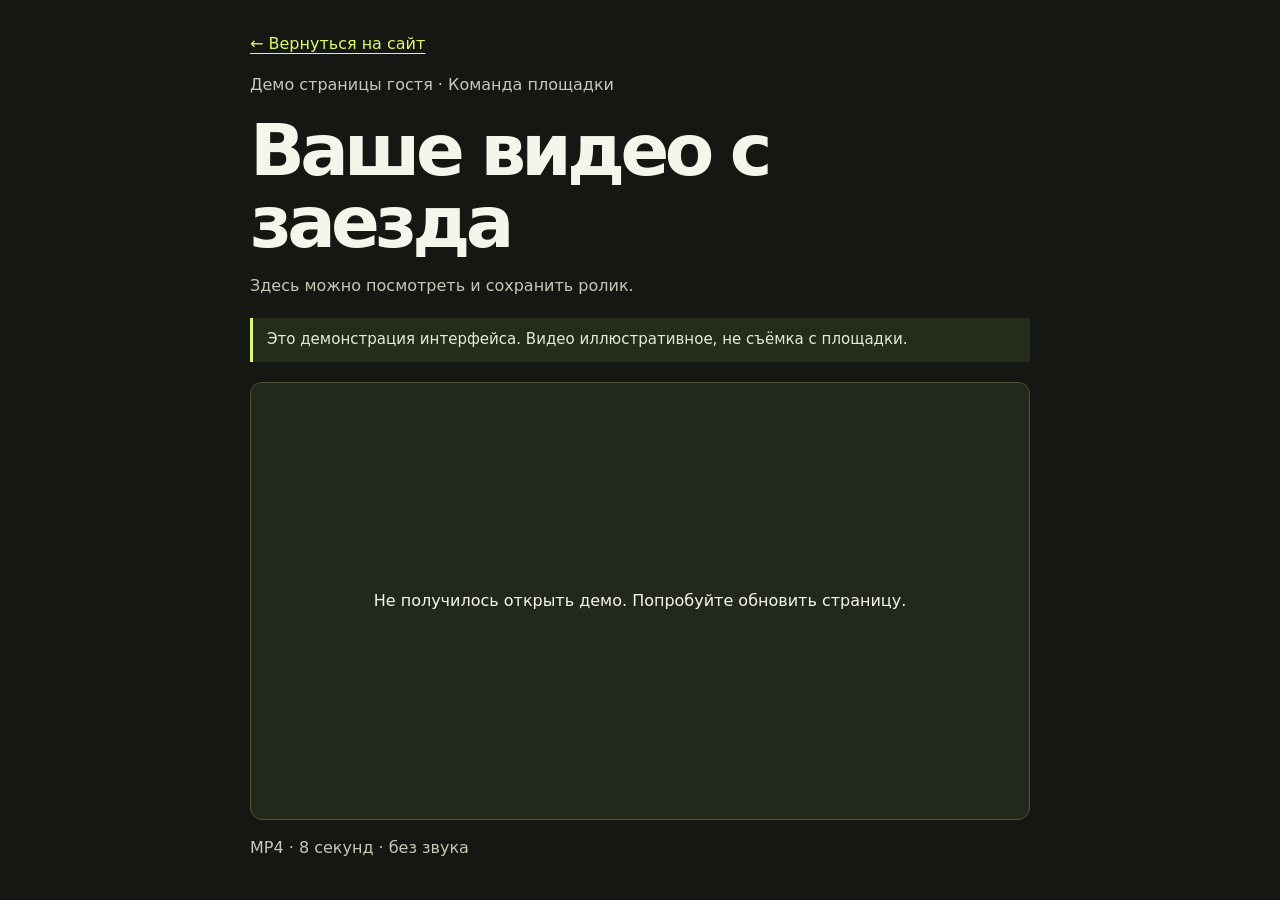
==== guest.html @ dd57a42f "Prepare Montage 360 GitHub Pages demo" ====
<!doctype html>
<html lang="ru"><head><meta charset="utf-8"><meta name="viewport" content="width=device-width, initial-scale=1"><title>Ваше видео с заезда</title>
<style>
*{box-sizing:border-box}body{margin:0;background:#151713;color:#f5f6eb;font:16px/1.55 system-ui,sans-serif}main{width:min(780px,calc(100% - 32px));margin:32px auto}a{color:#dcfa69;text-underline-offset:4px}h1{font-size:clamp(2.2rem,7vw,4.5rem);letter-spacing:-.065em;line-height:1;margin:12px 0}header p{color:#c5c9b8}.frame{aspect-ratio:16/9;border-radius:12px;border:1px solid #4b5433;display:grid;place-items:center;background:#23291a;text-align:center;overflow:hidden}.frame video{width:100%;height:100%;object-fit:contain;background:#10120e}.frame [hidden]{display:none}.empty{padding:20px}.download{display:inline-block;margin-top:16px;padding:12px 18px;background:#dcfa69;color:#151710;font-weight:700;border-radius:4px;text-decoration:none}.download[hidden]{display:none}:focus-visible{outline:2px solid #dcfa69;outline-offset:4px}
.demo-banner{font-size:.94rem;border-left:3px solid #dcfa69;padding:10px 14px;margin:20px 0;color:#e5ecd4;background:#242d1c}.frame video{aspect-ratio:16/9}.help{color:#c5c9b8}.status{color:#dce5c7}
</style></head><body>
<main><a href="index.html#demo">← Вернуться на сайт</a><header><p>Демо страницы гостя · Команда площадки</p><h1>Ваше видео с заезда</h1><p>Здесь можно посмотреть и сохранить ролик.</p></header><p class="demo-banner">Это демонстрация интерфейса. Видео иллюстративное, не съёмка с площадки.</p><div class="frame"><div class="empty" id="placeholder" role="status" hidden>Не получилось открыть демо. Попробуйте обновить страницу.</div><video id="guest-video" src="demo.mp4" poster="demo-poster.png" controls playsinline preload="metadata" aria-label="Тестовое видео с заезда"></video></div><a class="download" id="download" href="demo.mp4" download="demo-360.mp4">Скачать демо ↓</a><p class="help">MP4 · 8 секунд · без звука</p><noscript><p class="status">Для просмотра используйте встроенный плеер или скачайте MP4.</p></noscript></main>
<script>
const video=document.querySelector('#guest-video');
const placeholder=document.querySelector('#placeholder');
const download=document.querySelector('#download');
video.addEventListener('loadedmetadata',()=>{video.hidden=false;placeholder.hidden=true;download.hidden=false;});
video.addEventListener('error',()=>{video.hidden=true;placeholder.hidden=false;download.hidden=true;});
</script></body></html>
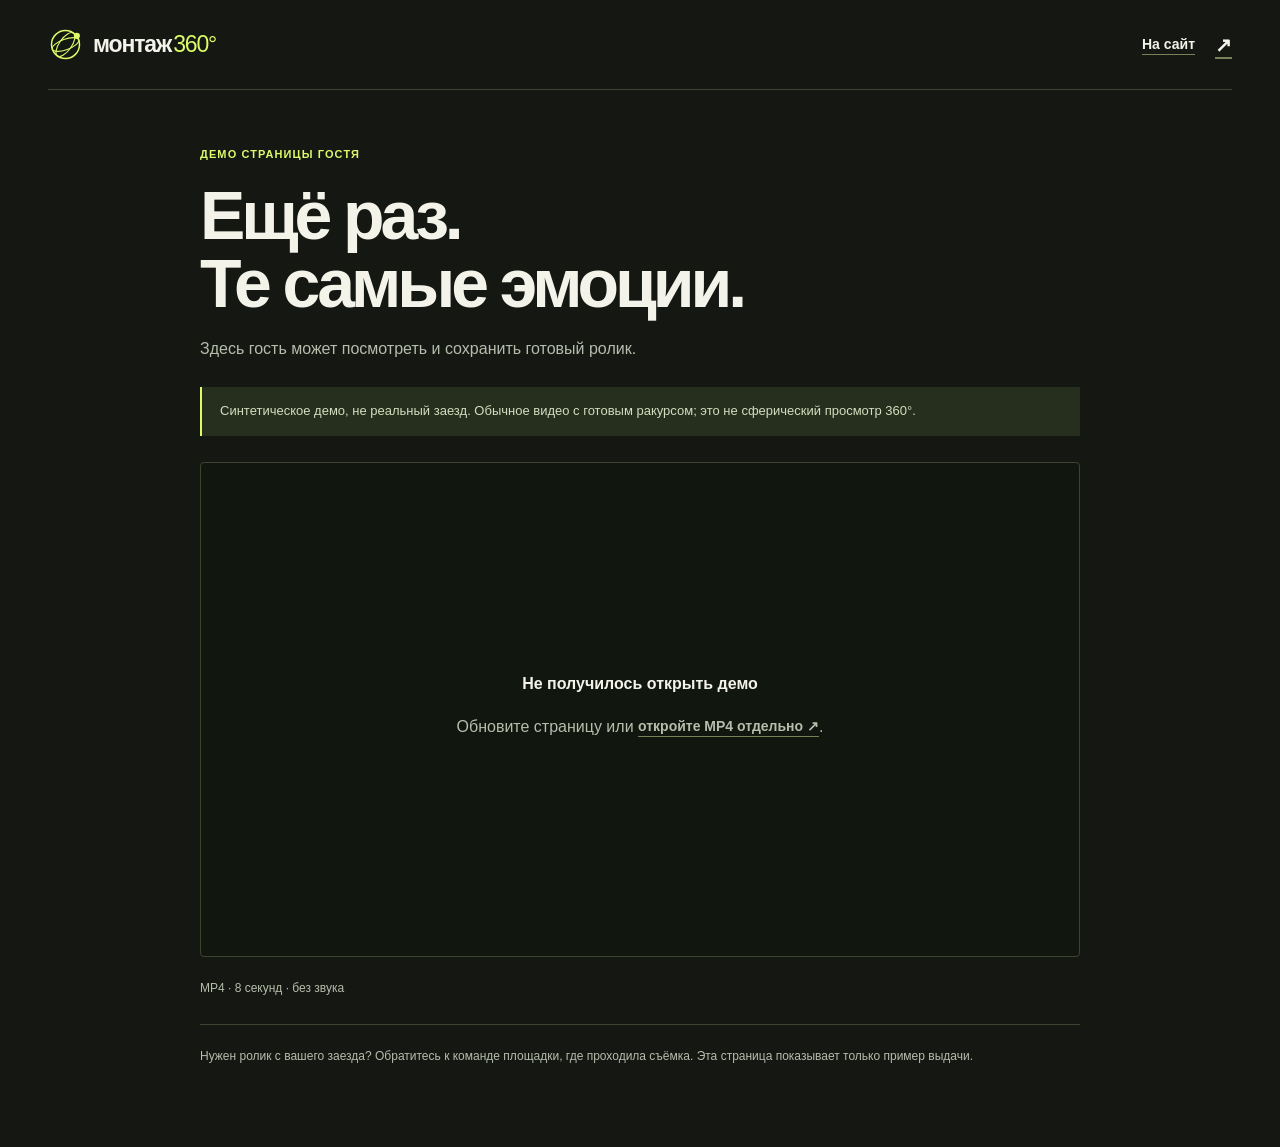
==== commit e3aed7a8: "Rework venue pitch, contact actions and illustrated site design" ====
--- a/guest.html
+++ b/guest.html
@@ -1,14 +1,35 @@
 <!doctype html>
-<html lang="ru"><head><meta charset="utf-8"><meta name="viewport" content="width=device-width, initial-scale=1"><title>Ваше видео с заезда</title>
-<style>
-*{box-sizing:border-box}body{margin:0;background:#151713;color:#f5f6eb;font:16px/1.55 system-ui,sans-serif}main{width:min(780px,calc(100% - 32px));margin:32px auto}a{color:#dcfa69;text-underline-offset:4px}h1{font-size:clamp(2.2rem,7vw,4.5rem);letter-spacing:-.065em;line-height:1;margin:12px 0}header p{color:#c5c9b8}.frame{aspect-ratio:16/9;border-radius:12px;border:1px solid #4b5433;display:grid;place-items:center;background:#23291a;text-align:center;overflow:hidden}.frame video{width:100%;height:100%;object-fit:contain;background:#10120e}.frame [hidden]{display:none}.empty{padding:20px}.download{display:inline-block;margin-top:16px;padding:12px 18px;background:#dcfa69;color:#151710;font-weight:700;border-radius:4px;text-decoration:none}.download[hidden]{display:none}:focus-visible{outline:2px solid #dcfa69;outline-offset:4px}
-.demo-banner{font-size:.94rem;border-left:3px solid #dcfa69;padding:10px 14px;margin:20px 0;color:#e5ecd4;background:#242d1c}.frame video{aspect-ratio:16/9}.help{color:#c5c9b8}.status{color:#dce5c7}
-</style></head><body>
-<main><a href="index.html#demo">← Вернуться на сайт</a><header><p>Демо страницы гостя · Команда площадки</p><h1>Ваше видео с заезда</h1><p>Здесь можно посмотреть и сохранить ролик.</p></header><p class="demo-banner">Это демонстрация интерфейса. Видео иллюстративное, не съёмка с площадки.</p><div class="frame"><div class="empty" id="placeholder" role="status" hidden>Не получилось открыть демо. Попробуйте обновить страницу.</div><video id="guest-video" src="demo.mp4" poster="demo-poster.png" controls playsinline preload="metadata" aria-label="Тестовое видео с заезда"></video></div><a class="download" id="download" href="demo.mp4" download="demo-360.mp4">Скачать демо ↓</a><p class="help">MP4 · 8 секунд · без звука</p><noscript><p class="status">Для просмотра используйте встроенный плеер или скачайте MP4.</p></noscript></main>
-<script>
-const video=document.querySelector('#guest-video');
-const placeholder=document.querySelector('#placeholder');
-const download=document.querySelector('#download');
-video.addEventListener('loadedmetadata',()=>{video.hidden=false;placeholder.hidden=true;download.hidden=false;});
-video.addEventListener('error',()=>{video.hidden=true;placeholder.hidden=false;download.hidden=true;});
-</script></body></html>
+<html lang="ru">
+<head>
+  <meta charset="utf-8">
+  <meta name="viewport" content="width=device-width, initial-scale=1">
+  <meta name="robots" content="noindex, nofollow">
+  <meta name="theme-color" content="#151713">
+  <title>Ваше видео — демонстрация страницы гостя · Монтаж 360°</title>
+  <link rel="icon" href="assets/mark.svg" type="image/svg+xml">
+  <link rel="stylesheet" href="styles.css">
+</head>
+<body class="guest-page">
+  <a class="skip-link" href="#guest-main">К видео</a>
+  <header class="site-header guest-header wrap"><a class="brand" href="index.html" aria-label="Монтаж 360° — на главную"><img src="assets/mark.svg" width="35" height="35" alt=""><span>монтаж<span class="brand-degree">360°</span></span></a><a class="text-link" href="index.html#examples">На сайт <span aria-hidden="true">↗</span></a></header>
+  <main class="guest-main" id="guest-main">
+    <header><p class="eyebrow">Демо страницы гостя</p><h1>Ещё раз.<br>Те самые эмоции.</h1><p>Здесь гость может посмотреть и сохранить готовый ролик.</p></header>
+    <p class="guest-banner">Синтетическое демо, не реальный заезд. Обычное видео с готовым ракурсом; это не сферический просмотр 360°.</p>
+    <div class="video-frame"><video id="guest-video" src="demo.mp4" poster="demo-poster.png" controls playsinline preload="metadata" aria-label="Синтетический демонстрационный ролик, 8 секунд, без звука"></video><div class="video-error" id="guest-error" role="status" hidden><strong>Не получилось открыть демо</strong><p>Обновите страницу или <a class="text-link" href="demo.mp4">откройте MP4 отдельно ↗</a>.</p></div></div>
+    <div class="guest-actions"><a class="button" id="download" href="demo.mp4" download="montage-demo-flat.mp4">Скачать демо <span aria-hidden="true">↓</span></a><p>MP4 · 8 секунд · без звука</p></div>
+    <p class="guest-help">Нужен ролик с вашего заезда? Обратитесь к команде площадки, где проходила съёмка. Эта страница показывает только пример выдачи.</p>
+    <noscript><p class="guest-help">Можно воспользоваться встроенным плеером или скачать демонстрационный MP4.</p></noscript>
+  </main>
+  <script>
+    (() => {
+      const video = document.querySelector("#guest-video");
+      const fallback = document.querySelector("#guest-error");
+      const download = document.querySelector("#download");
+      const showError = () => { video.hidden = true; fallback.hidden = false; download.hidden = true; };
+      video.addEventListener("error", showError);
+      video.addEventListener("loadedmetadata", () => { video.hidden = false; fallback.hidden = true; download.hidden = false; });
+      if (video.error) showError();
+    })();
+  </script>
+</body>
+</html>
--- a/styles.css
+++ b/styles.css
@@ -0,0 +1,388 @@
+/* Montage 360 — system fonts, local assets, no third-party runtime. */
+:root {
+  --bg: #151713; --surface: #20241b; --surface-strong: #282e20; --text: #f3f3e9;
+  --muted: #b6bdab; --line: #3d4432; --accent: #dcfa69; --ink: #1a2014;
+  --paper: #efefe4; --paper-muted: #505748; --paper-line: #cbd0bd; --max-width: 1280px;
+}
+* { box-sizing: border-box; }
+html { scroll-behavior: smooth; scroll-padding-top: 24px; }
+body { margin: 0; background: var(--bg); color: var(--text); font: 16px/1.6 Arial, Helvetica, sans-serif; -webkit-font-smoothing: antialiased; }
+a { color: inherit; text-decoration: none; touch-action: manipulation; }
+button, summary { touch-action: manipulation; }
+a, button, summary { -webkit-tap-highlight-color: #dcfa6926; }
+a:focus-visible, button:focus-visible, summary:focus-visible, video:focus-visible { outline: 3px solid var(--accent); outline-offset: 5px; }
+.light-section a:focus-visible { outline-color: var(--ink); }
+[hidden] { display: none !important; }
+img, svg, video { display: block; max-width: 100%; }
+h1, h2, h3, p, figure { margin: 0; }
+h1, h2, h3 { font-weight: 600; }
+h1, h2 { text-wrap: balance; }
+p { color: var(--muted); }
+em { color: var(--accent); font-style: normal; }
+.wrap { width: min(var(--max-width), calc(100% - 96px)); margin-inline: auto; }
+.section { padding-block: 100px; }
+.section-heading { margin-bottom: 48px; }
+.eyebrow { font-size: 11px; line-height: 1.5; font-weight: 600; letter-spacing: .1em; text-transform: uppercase; color: var(--accent); margin-bottom: 22px; }
+h2 { font-size: clamp(32px, 3.7vw, 53px); line-height: 1.08; letter-spacing: -.05em; }
+h3 { font-size: 23px; line-height: 1.2; letter-spacing: -.035em; }
+.index { font: 12px/1.5 "SFMono-Regular", Consolas, monospace; color: var(--accent); }
+.text-link { display: inline-flex; align-items: center; justify-content: space-between; gap: 20px; min-height: 44px; font-size: 14px; font-weight: 600; text-decoration: underline; text-underline-offset: 5px; text-decoration-color: #778257; transition: color 180ms, text-decoration-color 180ms; }
+.text-link span { font-size: 20px; text-decoration: none; }
+.text-link:hover { color: var(--accent); text-decoration-color: currentColor; }
+.actions { display: flex; gap: 12px; flex-wrap: wrap; align-items: center; }
+.button { display: inline-flex; align-items: center; justify-content: space-between; gap: 22px; min-height: 52px; padding: 13px 20px; border: 1px solid var(--accent); border-radius: 3px; background: var(--accent); color: var(--ink); font-size: 14px; font-weight: 700; line-height: 1.4; cursor: pointer; transition: background 180ms, border-color 180ms, color 180ms; }
+.button span { font-size: 21px; line-height: 1; }
+.button:hover { background: #edffac; border-color: #edffac; }
+.button:active { background: #bddf47; border-color: #bddf47; }
+.button-outline { background: transparent; color: var(--text); border-color: #626c50; }
+.button-outline:hover { background: var(--surface); border-color: var(--accent); color: var(--accent); }
+.skip-link { position: fixed; left: 16px; top: 12px; z-index: 50; transform: translateY(-160%); background: var(--accent); color: var(--ink); padding: 12px 16px; font-weight: 700; }
+.skip-link:focus { transform: none; }
+.site-header { min-height: 88px; display: flex; align-items: center; justify-content: space-between; border-bottom: 1px solid var(--line); gap: 24px; }
+.brand { display: inline-flex; align-items: center; gap: 10px; min-height: 44px; font-size: 23px; font-weight: 700; line-height: 1; letter-spacing: -.05em; white-space: nowrap; }
+.brand-degree { color: var(--accent); margin-left: 2px; font-weight: 400; }
+.desktop-nav { display: flex; gap: 24px; }
+.desktop-nav a { display: inline-flex; align-items: center; min-height: 44px; color: var(--muted); font-size: 13px; transition: color 180ms; }
+.desktop-nav a:hover, .header-contact:hover { color: var(--accent); }
+.header-contact { display: flex; align-items: center; justify-content: space-between; gap: 20px; min-height: 44px; font-size: 13px; font-weight: 700; padding-left: 18px; border-left: 1px solid var(--line); }
+.header-contact span { font-size: 23px; }
+.hero { display: grid; grid-template-columns: minmax(0,1.18fr) minmax(0,1fr); gap: 42px; padding-block: 64px 72px; align-items: center; }
+.hero-copy { padding-block: 12px; min-width: 0; }
+.hero .eyebrow { display: flex; align-items: center; gap: 8px; margin-bottom: 28px; letter-spacing: .06em; font-size: 10px; }
+.status-dot, .record-dot { display: inline-block; width: 6px; height: 6px; background: var(--accent); border-radius: 50%; flex: 0 0 auto; }
+h1 { font-size: clamp(46px, 5.15vw, 74px); letter-spacing: -.06em; line-height: 1.01; margin-bottom: 26px; }
+.hero-description { font-size: 16px; max-width: 49ch; line-height: 1.7; }
+.hero-actions { margin-top: 30px; gap: 10px; }
+.hero-telegram { display: inline-flex; align-items: center; gap: 8px; min-height: 44px; margin-top: 8px; color: var(--muted); font-size: 12px; text-decoration: underline; text-underline-offset: 4px; }
+.hero-telegram:hover { color: var(--text); }
+.hero-tags { display: flex; flex-wrap: wrap; gap: 8px 14px; margin-top: 28px; font-size: 11px; color: var(--muted); }
+.hero-tags span + span::before { content: "·"; color: var(--accent); margin-right: 14px; }
+.hero-visual { position: relative; overflow: hidden; isolation: isolate; width: 100%; aspect-ratio: .91; border: 1px solid var(--line); border-radius: 4px; background: #1d2618; }
+.hero-photo { width: 100%; height: 100%; object-fit: cover; object-position: 58% 61%; }
+.visual-topline { display: flex; position: absolute; inset: 22px 22px auto; z-index: 1; justify-content: space-between; gap: 10px; font: 9px/1.5 "SFMono-Regular", Consolas, monospace; color: #c1ceac; letter-spacing: .05em; }
+.visual-topline .record-dot { width: 5px; height: 5px; margin-right: 7px; }
+.visual-card { position: absolute; bottom: 51px; left: 24px; right: 24px; display: flex; gap: 13px; align-items: center; background: #202a19; border: 1px solid #66754b; padding: 14px 16px; box-shadow: 0 8px 24px #070d0755; }
+.visual-card-icon { display: grid; place-items: center; width: 36px; height: 36px; flex-shrink: 0; font-size: 23px; color: var(--ink); background: var(--accent); border-radius: 50%; }
+.visual-card strong { display: block; font-size: 14px; font-weight: 600; }
+.visual-card div > span { display: block; color: #b2c39d; font-size: 10px; margin-top: 2px; }
+.hero-visual figcaption { position: absolute; bottom: 17px; left: 24px; right: 16px; color: #adbca0; font-size: 11px; letter-spacing: .025em; }
+.activity-strip { border-block: 1px solid var(--line); }
+.activity-strip .wrap { display: flex; justify-content: space-between; align-items: center; gap: 16px; min-height: 76px; color: #c7cdba; font-size: 13px; }
+.activity-strip i { color: #82935d; font-style: normal; }
+.light-section { padding-block: 92px; background: var(--paper); color: var(--ink); }
+.light-section p { color: var(--paper-muted); }
+.light-section .eyebrow, .light-section .index { color: #52602f; }
+.muted-heading { color: #75805f; }
+.revenue-layout { display: grid; grid-template-columns: 1fr 1fr; gap: 80px; align-items: center; margin-bottom: 54px; }
+.revenue-number { position: relative; padding-left: 10px; }
+.revenue-number > span { font-size: 22px; position: absolute; top: 13px; left: 12px; }
+.revenue-number strong { display: block; font-size: clamp(130px, 17vw, 238px); letter-spacing: -.095em; line-height: .9; font-weight: 500; padding-top: 25px; }
+.revenue-number strong span { font-size: .47em; vertical-align: 30%; margin-left: 8px; letter-spacing: -.09em; }
+.revenue-number p { font-size: 18px; margin-top: 22px; color: var(--ink); line-height: 1.4; }
+.revenue-copy h3 { font-size: 32px; margin-bottom: 19px; }
+.revenue-copy p { max-width: 48ch; }
+.revenue-copy .terms-note { font-size: 12px; line-height: 1.6; padding-left: 14px; border-left: 2px solid #8e9b69; margin-top: 24px; }
+.benefit-grid { display: grid; grid-template-columns: repeat(3,minmax(0,1fr)); border-top: 1px solid var(--paper-line); }
+.benefit-grid article { padding: 24px 26px 18px 0; }
+.benefit-grid article + article { border-left: 1px solid var(--paper-line); padding-left: 28px; }
+.benefit-grid h3 { margin: 16px 0 12px; font-size: 20px; }
+.benefit-grid p { font-size: 14px; }
+.economics { margin-top: 40px; display: grid; grid-template-columns: 1fr 1fr; column-gap: 44px; row-gap: 12px; padding: 28px; background: #e0e4d1; border-radius: 3px; }
+.economics .eyebrow { margin-bottom: 7px; font-size: 10px; }
+.economics h3 { font-size: 23px; }
+.economics > p { font-size: 14px; grid-column: 2; grid-row: 1 / span 2; align-self: center; }
+.economics .text-link { justify-self: start; color: var(--ink); font-size: 12px; min-height: 44px; }
+.economics .text-link:hover { color: #475b1c; }
+.heading-split { display: grid; grid-template-columns: minmax(0,1.65fr) minmax(0,1fr); align-items: end; gap: 48px; }
+.heading-split > p { font-size: 14px; max-width: 39ch; padding-bottom: 4px; }
+.examples h2 { font-size: clamp(31px,3.4vw,48px); }
+.demo-layout { display: grid; grid-template-columns: minmax(0,1.45fr) minmax(0,1fr); gap: 48px; align-items: start; }
+.video-card { border: 1px solid var(--line); border-radius: 4px; overflow: hidden; background: #1a1f16; }
+.media-topline { padding: 12px 18px; display: flex; justify-content: space-between; color: var(--muted); font: 10px/1.5 "SFMono-Regular",Consolas,monospace; }
+.video-frame { aspect-ratio: 16/9; background: #11160f; display: grid; place-items: center; }
+.video-frame video { width: 100%; height: 100%; aspect-ratio: 16/9; object-fit: contain; }
+.video-error { padding: 20px; text-align: center; }
+.video-error p { margin-top: 8px; }
+.video-caption { padding: 20px 20px 8px; display: flex; align-items: center; justify-content: space-between; gap: 18px; }
+.video-caption strong { font-size: 14px; font-weight: 600; }
+.video-caption p { margin-top: 5px; font-size: 11px; }
+.round-link { width: 44px; height: 44px; border: 1px solid #68744e; border-radius: 50%; flex-shrink: 0; display: grid; place-items: center; color: var(--accent); font-size: 23px; transition: background 180ms; }
+.round-link:hover { background: var(--surface-strong); }
+.guest-link { margin: 0 20px 16px; font-size: 12px; color: var(--accent); }
+.formats-list { display: grid; gap: 28px; }
+.format-item { display: grid; grid-template-columns: 54px minmax(0,1fr); gap: 20px; border-top: 1px solid var(--line); padding-top: 22px; }
+.format-icon { width: 50px; height: 32px; display: grid; place-items: center; border: 1px solid #80954e; color: var(--accent); font: 12px/1 monospace; margin-top: 3px; border-radius: 3px; }
+.sphere-icon { width: 54px; height: 54px; stroke: #a5bb6e; stroke-width: 1.2; }
+.format-item .eyebrow { margin-bottom: 7px; font-size: 9px; }
+.format-item h3 { margin-bottom: 12px; }
+.format-item p:not(.eyebrow) { font-size: 13px; }
+.format-item .format-note { margin-top: 12px; color: #c1cba9; font-size: 11px !important; }
+.project-note { display: flex; align-items: center; gap: 18px; padding: 18px 22px; margin-top: 32px; background: #20271a; border-left: 2px solid #83974f; }
+.project-note p { font-size: 12px; }
+.small-cross { color: var(--accent); font-size: 26px; }
+.applications { padding-top: 0; }
+.applications h2 { font-size: clamp(31px,3.5vw,50px); }
+.application-grid { display: grid; grid-template-columns: repeat(3,minmax(0,1fr)); gap: 24px; }
+.application-grid h3 { margin: 23px 0 12px; font-size: 21px; }
+.application-grid p { font-size: 14px; max-width: 34ch; }
+.application-art { position: relative; aspect-ratio: 960 / 541; overflow: hidden; border: 1px solid #49543a; background: #242d1d; border-radius: 3px; }
+.application-art > span { position: absolute; bottom: 14px; left: 18px; font: 9px/1.5 monospace; letter-spacing: .1em; color: #c4d4a7; }
+.art-air { background: #202a24; border-color: #475a4d; }
+.art-route { background: #2b2c20; border-color: #595a42; }
+.section-bottom { margin-top: 30px; padding-top: 18px; border-top: 1px solid var(--line); display: flex; justify-content: space-between; align-items: center; gap: 20px; }
+.section-bottom p { font-size: 14px; }
+.section-bottom a { color: var(--accent); }
+.process-section { background: #20251b; border-block: 1px solid #3c4630; }
+.process-list { list-style: none; padding: 0; margin: 0; border-top: 1px solid #4b553e; }
+.process-list li { display: grid; grid-template-columns: 72px minmax(0,1fr) 155px; gap: 28px; padding: 26px 0; border-bottom: 1px solid #4b553e; }
+.step-number { color: #9cae7e; font-size: 27px; line-height: 1.1; letter-spacing: -.06em; }
+.process-list h3 { font-size: 23px; margin-bottom: 10px; }
+.process-list p { font-size: 14px; max-width: 66ch; }
+.step-owner { font-size: 10px; text-align: right; text-transform: uppercase; letter-spacing: .06em; color: #bdc8ab; padding-top: 7px; }
+.team-note { display: flex; gap: 24px; padding: 32px; margin-top: 40px; border: 1px solid #67794b; background: #29351e; }
+.team-note .eyebrow { font-size: 10px; margin-bottom: 10px; }
+.team-note h3 { margin-bottom: 12px; }
+.team-note p:not(.eyebrow) { font-size: 14px; max-width: 77ch; }
+.team-icon { font-size: 32px; color: var(--accent); line-height: 1; }
+.start-grid { display: grid; grid-template-columns: repeat(2,minmax(0,1fr)); gap: 56px; }
+.start-grid article { padding-block: 22px 0; border-top: 1px solid var(--line); }
+.start-grid h3 { margin-top: 24px; font-size: 30px; }
+.start-grid p { margin-top: 16px; max-width: 50ch; font-size: 15px; }
+.start-grid .text-link { margin-top: 18px; color: var(--accent); }
+.faq { padding-top: 0; display: grid; grid-template-columns: minmax(0,.8fr) minmax(0,1.4fr); gap: 56px; }
+.faq h2 { font-size: 44px; }
+.faq-list { border-top: 1px solid var(--line); }
+details { border-bottom: 1px solid var(--line); scroll-margin-top: 24px; }
+summary { display: flex; align-items: center; justify-content: space-between; gap: 20px; padding: 21px 0; min-height: 64px; font-size: 16px; cursor: pointer; list-style: none; font-weight: 500; }
+summary::-webkit-details-marker { display: none; }
+summary::after { content: "+"; color: var(--accent); font-size: 25px; font-weight: 400; flex-shrink: 0; }
+details[open] summary::after { content: "−"; }
+summary:hover { color: var(--accent); }
+details p { font-size: 14px; margin-bottom: 18px; padding-right: 25px; }
+details .formula { background: var(--surface-strong); color: #d6e2c1; padding: 16px; border-left: 2px solid #8ca35b; font-size: 13px; }
+.contact-section { background: var(--accent); color: var(--ink); padding-block: 82px; }
+.contact-layout { display: grid; grid-template-columns: minmax(0,1.4fr) minmax(0,1fr); gap: 64px; align-items: center; }
+.contact-section .eyebrow { color: #526323; }
+.contact-section h2 { font-size: clamp(33px,4vw,58px); }
+.contact-section em { color: #536a22; }
+.contact-section p { color: #40501f; }
+.contact-layout > div > p:last-child { margin-top: 24px; max-width: 50ch; font-size: 15px; }
+.contact-card { border-left: 1px solid #93b13c; padding-left: 44px; }
+.contact-name { font-size: 12px; }
+.contact-phone { font-size: clamp(25px,2.6vw,37px); display: inline-flex; min-height: 54px; align-items: center; letter-spacing: -.045em; line-height: 1.2; white-space: nowrap; margin: 10px 0 15px; }
+.contact-phone:hover { text-decoration: underline; text-underline-offset: 5px; }
+.contact-card .button { background: var(--ink); border-color: var(--ink); color: var(--accent); width: 100%; min-height: 52px; }
+.contact-card .button:hover { background: #34451d; }
+.contact-section a:focus-visible { outline-color: var(--ink); }
+.messenger-links { display: flex; flex-wrap: wrap; gap: 8px 20px; margin-top: 10px; }
+.messenger-links a { display: inline-flex; align-items: center; gap: 10px; min-height: 44px; font-size: 13px; font-weight: 600; text-decoration: underline; text-underline-offset: 4px; }
+.contact-card .contact-caption { font-size: 11px !important; margin-top: 15px !important; }
+.site-footer { display: flex; align-items: center; justify-content: space-between; gap: 24px; padding-block: 28px; }
+.site-footer .brand { font-size: 20px; }
+.site-footer p { font-size: 11px; }
+.site-footer .text-link { font-size: 12px; }
+.mobile-contact { display: none; }
+/* Guest page uses the same visual language and keeps native media controls. */
+.guest-page { min-height: 100vh; }
+.guest-header { min-height: 90px; }
+.guest-main { max-width: 880px; margin: 56px auto 80px; width: calc(100% - 48px); }
+.guest-main h1 { font-size: clamp(34px,6vw,68px); margin-bottom: 18px; }
+.guest-main .eyebrow { margin-bottom: 18px; }
+.guest-main header > p:last-child { font-size: 16px; }
+.guest-banner { border-left: 2px solid var(--accent); background: #262e1e; padding: 14px 18px; margin: 26px 0; font-size: 13px; color: #d2ddbf; }
+.guest-main .video-frame { overflow: hidden; border: 1px solid var(--line); border-radius: 4px; }
+.guest-actions { margin-top: 22px; display: flex; align-items: center; justify-content: space-between; gap: 16px; flex-wrap: wrap; }
+.guest-actions p { font-size: 12px; }
+.guest-help { font-size: 12px; margin-top: 26px; padding-top: 22px; border-top: 1px solid var(--line); }
+@media(min-width:1600px) { .hero { gap: 64px; } }
+@media(max-width:1100px) {
+  .wrap { width: calc(100% - 64px); }
+  .hero { gap: 24px; }
+  .hero-actions .button { font-size: 12px; padding: 12px 14px; gap: 14px; }
+  .hero-description { font-size: 14px; }
+  .hero-tags { gap: 6px 9px; font-size: 10px; }
+  .hero-tags span + span::before { margin-right: 9px; }
+  .hero .eyebrow { font-size: 9px; }
+  .revenue-layout { gap: 45px; }
+  .heading-split { gap: 32px; }
+  .demo-layout { gap: 28px; }
+  .format-item { grid-template-columns: 44px minmax(0,1fr); gap: 15px; }
+  .format-icon { width: 43px; height: 28px; }
+  .contact-layout { gap: 32px; }
+  .contact-card { padding-left: 30px; }
+}
+@media(max-width:800px) {
+  .wrap { width: calc(100% - 40px); }
+  .section { padding-block: 64px; }
+  .site-header { min-height: 76px; gap: 16px; }
+  .desktop-nav { display: none; }
+  .hero { grid-template-columns: minmax(0,1fr); padding-block: 40px 46px; gap: 30px; }
+  .hero .eyebrow { font-size: 9px; margin-bottom: 22px; }
+  h1 { font-size: clamp(41px,8.8vw,64px); letter-spacing: -.055em; }
+  .hero-description { font-size: 15px; max-width: 53ch; }
+  .hero-actions .button { font-size: 14px; padding: 13px 18px; }
+  .hero-telegram { margin-top: 7px; }
+  .hero-tags { font-size: 11px; margin-top: 20px; }
+  .hero-visual { aspect-ratio: 1.48; }
+  .visual-topline { inset: 16px 18px auto; }
+  .visual-card { left: auto; right: 18px; bottom: 42px; padding: 12px; width: min(290px,70%); }
+  .visual-card strong { font-size: 12px; }
+  .visual-card div > span { font-size: 9px; }
+  .hero-visual figcaption { bottom: 13px; left: 18px; font-size: 10px; }
+  .activity-strip .wrap { flex-wrap: wrap; justify-content: center; min-height: 0; padding-block: 18px; gap: 8px 14px; font-size: 11px; }
+  .activity-strip i:last-of-type { display: none; }
+  .light-section { padding-block: 64px; }
+  .section-heading { margin-bottom: 32px; }
+  h2, .examples h2, .applications h2 { font-size: clamp(31px,5.6vw,43px); }
+  .revenue-layout { gap: 35px; }
+  .revenue-number strong { font-size: 145px; }
+  .revenue-number > span { font-size: 16px; }
+  .revenue-number p { font-size: 15px; }
+  .revenue-copy h3 { font-size: 25px; }
+  .revenue-copy > p { font-size: 14px; }
+  .benefit-grid article { padding-right: 15px; }
+  .benefit-grid article + article { padding-left: 18px; }
+  .benefit-grid h3 { font-size: 18px; }
+  .benefit-grid p { font-size: 13px; }
+  .economics { padding: 24px; column-gap: 24px; }
+  .economics h3 { font-size: 20px; }
+  .heading-split { grid-template-columns: minmax(0,1fr); gap: 22px; }
+  .heading-split > p { max-width: 55ch; }
+  .demo-layout { grid-template-columns: minmax(0,1fr); gap: 32px; }
+  .formats-list { grid-template-columns: repeat(2,minmax(0,1fr)); gap: 25px; }
+  .format-item { grid-template-columns: minmax(0,1fr); }
+  .format-item h3 { font-size: 21px; }
+  .sphere-icon { width: 43px; height: 43px; }
+  .format-icon { margin-bottom: 12px; }
+  .application-grid { gap: 17px; }
+  .application-grid h3 { font-size: 18px; }
+  .application-grid p { font-size: 13px; }
+  .application-art > span { left: 10px; font-size: 8px; }
+  .section-bottom { display: block; }
+  .section-bottom .text-link { margin-top: 8px; }
+  .process-list li { grid-template-columns: 45px minmax(0,1fr); gap: 16px; }
+  .step-owner { grid-column: 2; text-align: left; padding: 0; }
+  .team-note { padding: 24px; gap: 18px; }
+  .start-grid { gap: 32px; }
+  .start-grid h3 { font-size: 25px; }
+  .start-grid p { font-size: 14px; }
+  .faq { grid-template-columns: minmax(0,1fr); gap: 30px; }
+  .faq h2 { font-size: 35px; }
+  .faq h2 br { display: none; }
+  .contact-layout { grid-template-columns: minmax(0,1fr); gap: 36px; }
+  .contact-section { padding-block: 60px; }
+  .contact-section h2 { font-size: clamp(33px,6vw,48px); }
+  .contact-card { border-left: 0; border-top: 1px solid #93b13c; padding: 28px 0 0; }
+  .contact-card .button { width: min(360px,100%); display: flex; }
+  .contact-phone { font-size: 35px; }
+  .contact-card .contact-caption { margin-top: 12px !important; }
+  .site-footer { flex-wrap: wrap; gap: 12px 24px; padding-bottom: 104px; }
+  .site-footer p { order: 3; flex-basis: 100%; }
+  .site-footer .text-link { margin-left: auto; }
+  .mobile-contact { display: flex; position: fixed; z-index: 20; bottom: 0; left: 0; right: 0; background: #151713f2; border-top: 1px solid #505e3a; padding: 10px 20px calc(10px + env(safe-area-inset-bottom)); }
+  .mobile-contact .button { width: 100%; min-height: 48px; }
+  .guest-page .site-footer { padding-bottom: 28px; }
+}
+@media(max-width:540px) {
+  .wrap { width: calc(100% - 36px); }
+  .brand { font-size: 21px; gap: 7px; }
+  .brand img { width: 30px; height: 30px; }
+  .header-contact { font-size: 12px; gap: 12px; padding-left: 12px; }
+  .hero { padding-top: 30px; }
+  .hero-copy { padding: 0; }
+  .hero .eyebrow { font-size: 8px; letter-spacing: .045em; }
+  h1 { font-size: clamp(34px,8.85vw,48px); }
+  .hero-description { font-size: 14px; line-height: 1.65; }
+  .hero-actions { display: grid; grid-template-columns: minmax(0,1fr); margin-top: 24px; gap: 10px; }
+  .hero-actions .button { justify-content: space-between; width: 100%; }
+  .hero-telegram { font-size: 11px; }
+  .hero-tags { font-size: 9px; gap: 6px 8px; margin-top: 17px; }
+  .hero-tags span + span::before { margin-right: 8px; }
+  .hero-visual { aspect-ratio: 1.05; }
+  .visual-topline { font-size: 7px; }
+  .visual-card { left: 18px; right: 18px; width: auto; }
+  .activity-strip .wrap { gap: 6px 10px; font-size: 10px; }
+  .activity-strip span:last-child { flex-basis: 100%; text-align: center; }
+  .light-section, .section { padding-block: 48px; }
+  .eyebrow { font-size: 10px; margin-bottom: 18px; }
+  .section-heading { margin-bottom: 28px; }
+  h2, .examples h2, .applications h2 { font-size: clamp(28px,7.6vw,38px); }
+  .revenue-layout { grid-template-columns: minmax(0,1fr); gap: 30px; margin-bottom: 28px; }
+  .revenue-number { padding-left: 0; }
+  .revenue-number strong { font-size: 177px; padding-top: 22px; }
+  .revenue-number > span { left: 3px; top: 5px; font-size: 19px; }
+  .revenue-number p { font-size: 16px; margin-top: 15px; }
+  .revenue-copy h3 { font-size: 27px; }
+  .revenue-copy > p { max-width: 100%; }
+  .revenue-copy .terms-note { font-size: 11px; }
+  .benefit-grid { grid-template-columns: minmax(0,1fr); }
+  .benefit-grid article, .benefit-grid article + article { padding: 24px 0; border-left: 0; }
+  .benefit-grid article + article { border-top: 1px solid var(--paper-line); }
+  .benefit-grid h3 { font-size: 21px; margin: 12px 0; }
+  .benefit-grid p { font-size: 14px; }
+  .economics { grid-template-columns: minmax(0,1fr); margin-top: 15px; padding: 22px; row-gap: 16px; }
+  .economics > p { grid-column: auto; grid-row: auto; }
+  .economics .text-link { grid-row: 3; font-size: 12px; gap: 12px; width: 100%; }
+  .heading-split > p { font-size: 14px; }
+  .formats-list { grid-template-columns: minmax(0,1fr); }
+  .format-item { grid-template-columns: 43px minmax(0,1fr); gap: 18px; }
+  .format-item p:not(.eyebrow) { font-size: 14px; }
+  .format-item .format-note { font-size: 12px !important; }
+  .video-caption { padding: 15px 14px 5px; gap: 12px; align-items: start; }
+  .video-caption strong { font-size: 13px; }
+  .video-caption p { font-size: 11px; }
+  .guest-link { margin: 0 14px 12px; font-size: 11px; }
+  .project-note { padding: 15px; margin-top: 24px; gap: 13px; align-items: start; }
+  .project-note p { font-size: 12px; }
+  .applications { padding-top: 0; }
+  .application-grid { grid-template-columns: minmax(0,1fr); gap: 28px; }
+  .application-art > span { font-size: 9px; left: 16px; }
+  .application-grid h3 { font-size: 23px; margin: 19px 0 10px; }
+  .application-grid p { font-size: 14px; max-width: 100%; }
+  .section-bottom { margin-top: 28px; }
+  .section-bottom p { font-size: 13px; }
+  .section-bottom a { font-size: 13px; gap: 14px; }
+  .process-list li { padding: 23px 0; gap: 12px; grid-template-columns: 34px minmax(0,1fr); }
+  .step-number { font-size: 22px; }
+  .process-list h3 { font-size: 22px; }
+  .process-list p { font-size: 13px; }
+  .step-owner { font-size: 9px; }
+  .team-note { margin-top: 30px; padding: 22px 18px; display: block; }
+  .team-icon { display: block; margin-bottom: 18px; }
+  .team-note h3 { font-size: 23px; }
+  .team-note p:not(.eyebrow) { font-size: 13px; }
+  .start-grid { grid-template-columns: minmax(0,1fr); gap: 28px; }
+  .start-grid h3 { margin-top: 18px; font-size: 27px; }
+  .start-grid .text-link { margin-top: 14px; }
+  .faq { padding-top: 0; gap: 26px; }
+  .faq h2 { font-size: 32px; }
+  summary { font-size: 15px; gap: 16px; }
+  details p { padding-right: 0; font-size: 13px; }
+  details .formula { padding: 14px; font-size: 12px; }
+  .contact-section { padding-block: 48px; }
+  .contact-section h2 { font-size: clamp(29px,7.9vw,40px); }
+  .contact-layout > div > p:last-child { font-size: 14px; }
+  .contact-phone { font-size: clamp(27px,8.3vw,35px); }
+  .site-footer { padding-bottom: calc(100px + env(safe-area-inset-bottom)); }
+  .mobile-contact { padding-inline: 18px; }
+  .guest-header { min-height: 76px; }
+  .guest-main { width: calc(100% - 36px); margin-block: 32px 48px; }
+  .guest-main h1 { font-size: 38px; }
+  .guest-main header > p:last-child { font-size: 14px; }
+  .guest-banner { font-size: 12px; padding: 12px 14px; margin-block: 22px; }
+  .guest-actions { display: block; }
+  .guest-actions .button { width: 100%; }
+  .guest-actions p { margin-top: 14px; }
+}
+@media(prefers-reduced-motion:reduce) {
+  html { scroll-behavior: auto; }
+  *, *::before, *::after { transition: none !important; animation: none !important; }
+}
+
+/* ImageGen illustrations: legible labels, clear view of the central action. */
+.hero-visual::after { content: ""; position: absolute; inset: 0; z-index: 1; pointer-events: none; background: linear-gradient(180deg, #070c09aa, #070c0915 25%, transparent 50%, #070c0915 66%, #070c09d9 100%); }
+.hero-visual :is(.visual-topline, .visual-card, figcaption) { z-index: 2; }
+.application-art::after { content: ""; position: absolute; inset: 38% 0 0; pointer-events: none; background: linear-gradient(transparent, #080e0ac2); }
+.application-art img { width: 100%; height: 100%; object-fit: cover; }
+.application-art > span { z-index: 1; color: #fff; }
+.image-attribution { color: #a9b3a0; font-size: 12px; margin-top: 18px; }
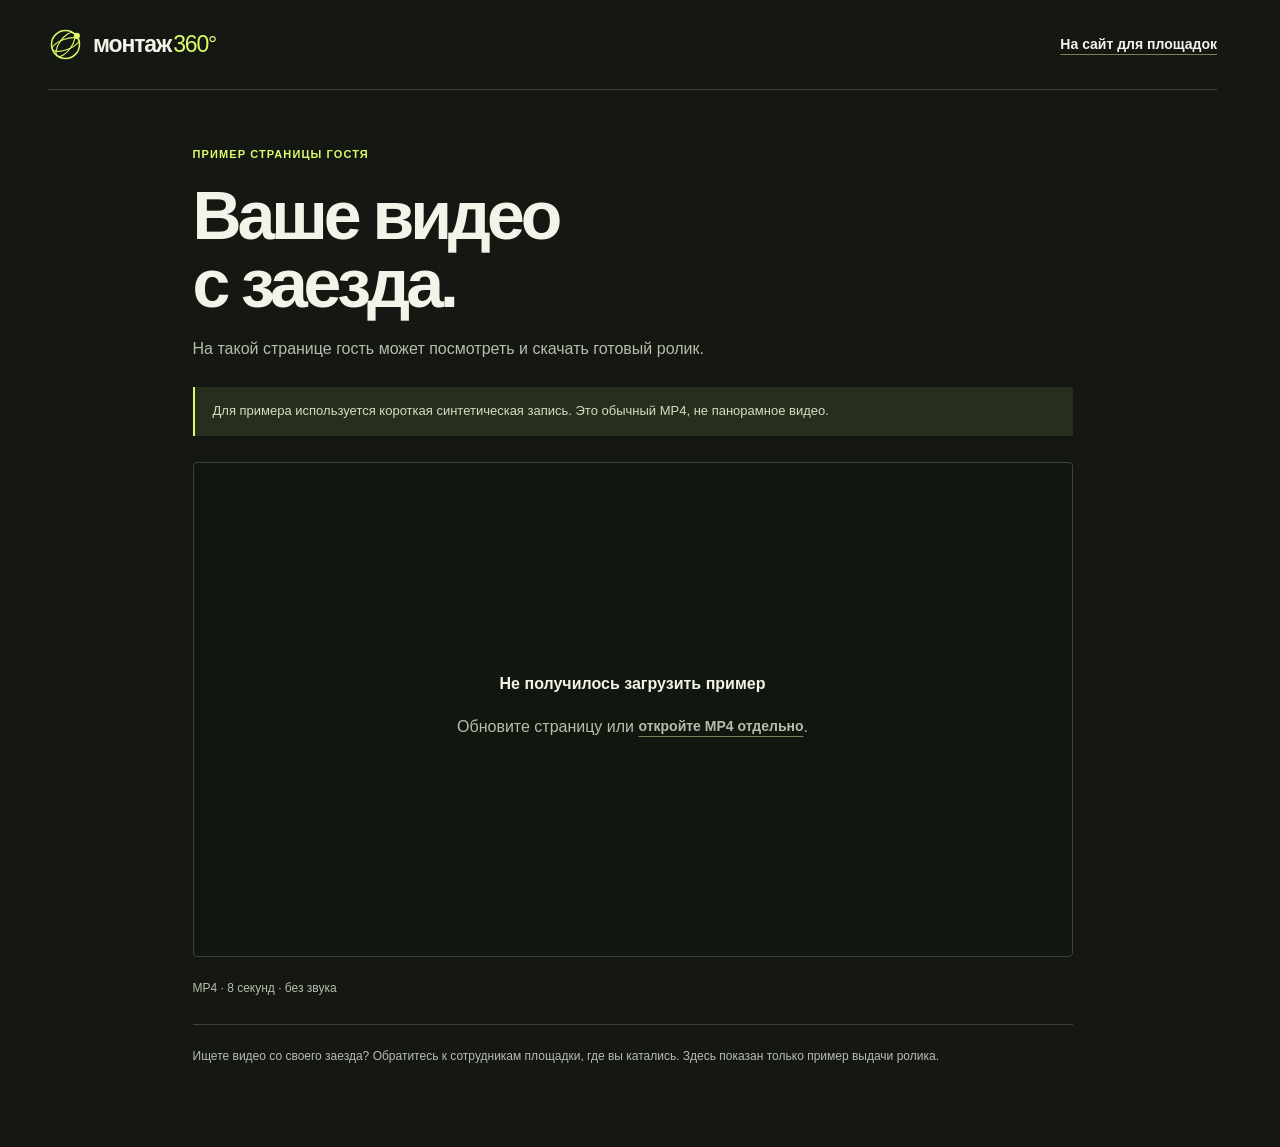
==== commit b453a75e: "Rewrite the Russian B2B offer with transparent economics and WhatsApp visuals" ====
--- a/guest.html
+++ b/guest.html
@@ -5,20 +5,21 @@
   <meta name="viewport" content="width=device-width, initial-scale=1">
   <meta name="robots" content="noindex, nofollow">
   <meta name="theme-color" content="#151713">
-  <title>Ваше видео — демонстрация страницы гостя · Монтаж 360°</title>
+  <title>Как гость получает видео — пример страницы · Монтаж 360°</title>
   <link rel="icon" href="assets/mark.svg" type="image/svg+xml">
   <link rel="stylesheet" href="styles.css">
+  <link rel="stylesheet" href="sales-rewrite.css?v=20261126-sales1">
 </head>
 <body class="guest-page">
   <a class="skip-link" href="#guest-main">К видео</a>
-  <header class="site-header guest-header wrap"><a class="brand" href="index.html" aria-label="Монтаж 360° — на главную"><img src="assets/mark.svg" width="35" height="35" alt=""><span>монтаж<span class="brand-degree">360°</span></span></a><a class="text-link" href="index.html#examples">На сайт <span aria-hidden="true">↗</span></a></header>
+  <header class="site-header guest-header wrap"><a class="brand" href="index.html" aria-label="Монтаж 360° — на главную"><img src="assets/mark.svg" width="35" height="35" alt=""><span>монтаж<span class="brand-degree">360°</span></span></a><a class="text-link" href="index.html#examples">На сайт для площадок</a></header>
   <main class="guest-main" id="guest-main">
-    <header><p class="eyebrow">Демо страницы гостя</p><h1>Ещё раз.<br>Те самые эмоции.</h1><p>Здесь гость может посмотреть и сохранить готовый ролик.</p></header>
-    <p class="guest-banner">Синтетическое демо, не реальный заезд. Обычное видео с готовым ракурсом; это не сферический просмотр 360°.</p>
-    <div class="video-frame"><video id="guest-video" src="demo.mp4" poster="demo-poster.png" controls playsinline preload="metadata" aria-label="Синтетический демонстрационный ролик, 8 секунд, без звука"></video><div class="video-error" id="guest-error" role="status" hidden><strong>Не получилось открыть демо</strong><p>Обновите страницу или <a class="text-link" href="demo.mp4">откройте MP4 отдельно ↗</a>.</p></div></div>
-    <div class="guest-actions"><a class="button" id="download" href="demo.mp4" download="montage-demo-flat.mp4">Скачать демо <span aria-hidden="true">↓</span></a><p>MP4 · 8 секунд · без звука</p></div>
-    <p class="guest-help">Нужен ролик с вашего заезда? Обратитесь к команде площадки, где проходила съёмка. Эта страница показывает только пример выдачи.</p>
-    <noscript><p class="guest-help">Можно воспользоваться встроенным плеером или скачать демонстрационный MP4.</p></noscript>
+    <header><p class="eyebrow">Пример страницы гостя</p><h1>Ваше видео<br>с заезда.</h1><p>На такой странице гость может посмотреть и скачать готовый ролик.</p></header>
+    <p class="guest-banner">Для примера используется короткая синтетическая запись. Это обычный MP4, не панорамное видео.</p>
+    <div class="video-frame"><video id="guest-video" src="demo.mp4" poster="demo-poster.png" controls playsinline preload="metadata" aria-label="Синтетический демонстрационный ролик, 8 секунд, без звука"></video><div class="video-error" id="guest-error" role="status" hidden><strong>Не получилось загрузить пример</strong><p>Обновите страницу или <a class="text-link" href="demo.mp4">откройте MP4 отдельно</a>.</p></div></div>
+    <div class="guest-actions"><a class="button" id="download" href="demo.mp4" download="montage-demo-flat.mp4">Скачать пример</a><p>MP4 · 8 секунд · без звука</p></div>
+    <p class="guest-help">Ищете видео со своего заезда? Обратитесь к сотрудникам площадки, где вы катались. Здесь показан только пример выдачи ролика.</p>
+    <noscript><p class="guest-help">Посмотрите пример во встроенном плеере или скачайте MP4.</p></noscript>
   </main>
   <script>
     (() => {
--- a/sales-rewrite.css
+++ b/sales-rewrite.css
@@ -0,0 +1,113 @@
+/* Commercial copy and local arithmetic examples. No data collection. */
+html{scrollbar-gutter:stable}
+.hero .eyebrow{font-size:12px;letter-spacing:.035em;line-height:1.6;max-width:44ch}
+.hero h1{font-size:clamp(42px,4.7vw,67px);line-height:1.05;letter-spacing:-.05em}
+.hero-description{font-size:17px;line-height:1.7;max-width:49ch}
+.hero-tags{font-size:12px}
+.hero-proof{min-width:0;border:1px solid var(--line);border-radius:5px;overflow:hidden;background:var(--surface)}
+.hero-proof-heading{display:flex;justify-content:space-between;align-items:center;gap:18px;padding:18px 20px}
+.hero-proof-heading strong{font-size:15px;line-height:1.4;font-weight:600}
+.hero-proof-heading>span{font-size:11px;line-height:1.4;color:var(--muted);text-align:right;max-width:15ch}
+.hero-proof-main{padding:0 12px}
+.hero-proof-main img{width:100%;height:auto;aspect-ratio:4/3;object-fit:contain;background:#0c1209}
+.hero-proof-main>span,.hero-proof-pair span{display:block;padding:8px 0 10px;font-size:12px;color:var(--muted)}
+.hero-proof-pair{display:grid;grid-template-columns:minmax(0,1fr) minmax(0,1fr);gap:12px;padding:0 12px}
+.hero-proof-pair img{width:100%;height:auto;aspect-ratio:4/3;object-fit:contain;background:#0c1209}
+.hero-proof-link{display:flex;align-items:center;justify-content:center;min-height:48px;border-top:1px solid var(--line);font-size:13px;color:var(--accent);text-decoration:underline;text-underline-offset:5px}
+.hero-proof-link:hover{background:var(--surface-strong)}
+.hero-proof-link:focus-visible{outline-offset:-4px}
+.example-caption h3{gap:12px}
+.examples-links{align-items:center}
+.start-section{border-top:1px solid var(--line)}
+.sales-economics{display:grid;grid-template-columns:minmax(0,1fr) minmax(0,1.05fr);gap:28px 52px;background:#e0e4d1;padding:36px;margin-top:46px;border:1px solid #bcc6a2;border-radius:4px;color:var(--ink)}
+.sales-economics .eyebrow{margin-bottom:12px;font-size:11px;color:#46572d}
+.sales-economics h3{font-size:clamp(24px,2.2vw,31px);line-height:1.2;max-width:20ch}
+.calculation-result{display:flex;align-items:baseline;gap:12px;flex-wrap:wrap;margin-top:22px;color:var(--ink)!important}
+.calculation-result output{font-size:clamp(40px,4.1vw,60px);line-height:1.1;letter-spacing:-.055em;font-weight:600;white-space:nowrap;font-variant-numeric:tabular-nums}
+.calculation-result>span{font-size:17px;white-space:nowrap}
+.calculation-result-label{color:#334126!important;font-size:15px;margin-top:8px}
+.calculation-total{font-size:13px;margin-top:14px;color:#47513c!important}
+.calculation-assumptions{margin:24px 0 0;padding:0;border-top:1px solid #b7c29e;font-size:13px;color:#3c4931}
+.calculation-assumptions>div{display:flex;justify-content:space-between;gap:20px;border-bottom:1px solid #c2cbb0;padding:9px 0}
+.calculation-assumptions dd{margin:0;font-weight:700;color:var(--ink);white-space:nowrap}
+.calculation-chart{min-width:0;align-self:center}
+.calculation-chart-title{font-size:14px;color:#334126!important;margin-bottom:18px}
+.scenario-bars{display:grid;grid-template-columns:repeat(3,minmax(0,1fr));gap:12px;align-items:stretch}
+.scenario{display:flex;flex-direction:column;align-items:stretch;min-width:0;padding:12px 7px;border:1px solid #adb997;border-radius:4px;background:#edf0e4;color:var(--ink);font:inherit;cursor:pointer;transition:border-color 150ms,background 150ms;touch-action:manipulation}
+.scenario:disabled{cursor:default}
+.scenario:hover:not(:disabled){background:#f5f7ef;border-color:#5d7044}
+.scenario.is-selected{border:2px solid #354e21;padding:11px 6px;background:#f6f9ec}
+.scenario:focus-visible{outline:3px solid #354e21;outline-offset:4px}
+.scenario-value{display:block;font-size:14px;font-weight:700;white-space:nowrap;text-align:center;font-variant-numeric:tabular-nums}
+.scenario-track{display:flex;align-items:flex-end;justify-content:center;height:175px;margin-top:18px;border-bottom:1px solid #8fa177}
+.scenario-column{display:block;width:72%;height:var(--level);min-height:1px;background:#9cac7f;border:1px solid #647a48;border-bottom:0;border-radius:3px 3px 0 0}
+.scenario.is-selected .scenario-column{background:#314e24;border-color:#314e24}
+.scenario-label{display:block;font-size:13px;font-weight:600;text-align:center;margin-top:12px;line-height:1.4}
+.calculation-note{font-size:12px!important;line-height:1.65;color:#505d42!important;margin-top:18px}
+.calculation-business{font-size:14px;grid-column:1;max-width:52ch;color:#3b4931!important}
+.sales-economics>.text-link{grid-column:2;align-self:center;justify-self:start;color:var(--ink);font-size:14px}
+.sales-economics>.text-link:hover{color:#38571f}
+.team-note{display:block}
+.example-caption h3 .example-number{margin-right:2px}
+.contact-layout>div>p:last-child{max-width:55ch}
+@media(max-width:1100px){
+ .hero .eyebrow{font-size:11px}
+ .hero-description{font-size:16px}
+ .hero-proof-heading{padding:16px}
+ .hero-proof-heading>span{font-size:10px}
+ .sales-economics{padding:28px;gap:28px}
+ .scenario-bars{gap:8px}
+ .scenario-value{font-size:13px}
+}
+@media(max-width:800px){
+ .hero h1{font-size:clamp(40px,8vw,60px)}
+ .hero .eyebrow{font-size:12px;margin-bottom:20px}
+ .hero-proof{max-width:560px;width:100%;justify-self:center}
+ .hero-description{font-size:16px}
+ .sales-economics{grid-template-columns:minmax(0,1fr);gap:30px;padding:28px}
+ .sales-economics h3{max-width:28ch;font-size:28px}
+ .calculation-copy{display:grid;grid-template-columns:minmax(0,1fr) minmax(0,1fr);gap:0 25px}
+ .calculation-copy>.eyebrow,.calculation-copy>h3{grid-column:1/-1}
+ .calculation-copy>.calculation-result,.calculation-result-label,.calculation-total{grid-column:1}
+ .calculation-assumptions{grid-column:2;grid-row:3/6;align-self:center;margin-top:15px}
+ .calculation-result output{font-size:44px}
+ .calculation-business,.sales-economics>.text-link{grid-column:1}
+ .scenario-track{height:155px}
+ .scenario-value{font-size:16px}
+}
+@media(max-width:540px){
+ .hero h1{font-size:clamp(35px,9vw,47px)}
+ .hero .eyebrow{font-size:11px;max-width:35ch}
+ .hero-description{font-size:16px;line-height:1.65}
+ .hero-proof-heading{padding:15px 12px;gap:12px}
+ .hero-proof-heading strong{font-size:14px}
+ .hero-proof-heading>span{font-size:10px}
+ .hero-proof-main,.hero-proof-pair{padding-inline:8px}
+ .hero-proof-pair{gap:8px}
+ .hero-proof-link{font-size:12px}
+ .hero-tags{font-size:11px;gap:6px 10px}
+ .sales-economics{padding:20px;margin-top:30px;gap:25px}
+ .sales-economics h3{font-size:25px;max-width:none}
+ .calculation-copy{display:block}
+ .calculation-result{gap:7px;margin-top:20px}
+ .calculation-result output{font-size:42px}
+ .calculation-result>span{font-size:16px}
+ .calculation-assumptions{margin-top:20px;font-size:12px}
+ .calculation-chart-title{font-size:14px;line-height:1.5}
+ .scenario-bars{gap:6px}
+ .scenario{padding:10px 3px}
+ .scenario.is-selected{padding:9px 2px}
+ .scenario-value{font-size:12px}
+ .scenario-track{height:130px;margin-top:14px}
+ .scenario-label{font-size:12px;margin-top:10px}
+ .calculation-note{font-size:12px!important}
+ .sales-economics>.text-link{font-size:13px;width:100%}
+ .benefit-grid p,.start-grid p,.process-list p{font-size:15px}
+ .step-owner{font-size:11px}
+ .faq-list summary{font-size:16px;line-height:1.5}
+ .faq-list details p{font-size:15px;line-height:1.65;padding-right:0}
+ .mobile-contact .button{font-size:14px}
+ .site-footer p{font-size:12px}
+ .contact-card .contact-caption{font-size:12px!important}
+}
+@media(prefers-reduced-motion:reduce){.scenario{transition:none}}
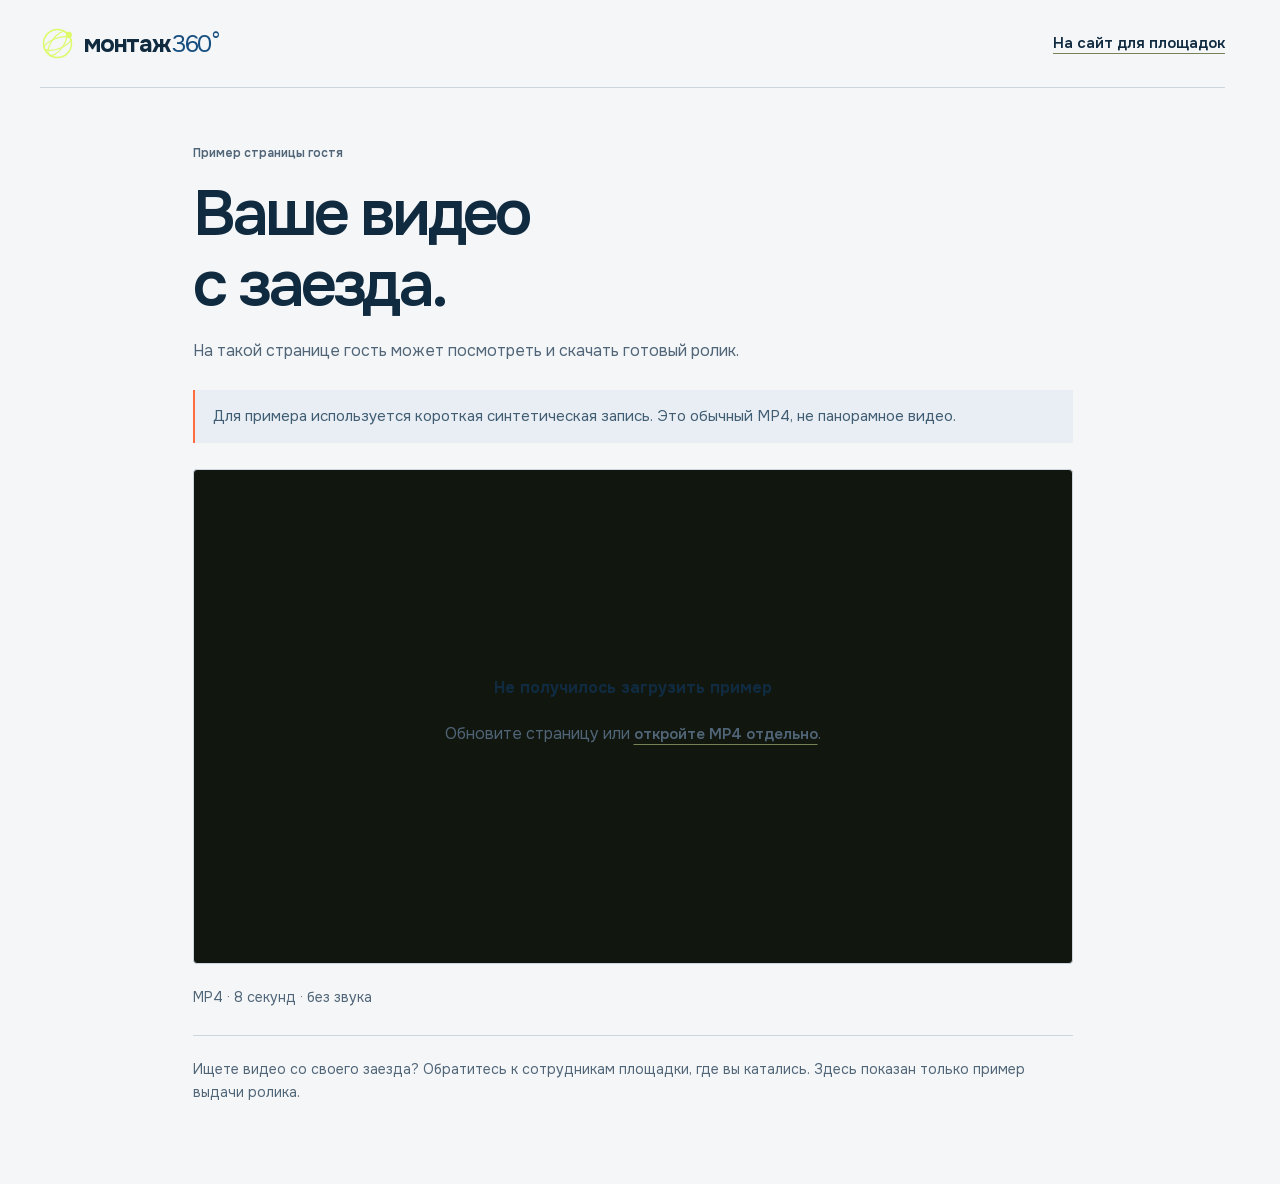
==== commit 041b4130: "Prepare confirmed lead intake with RU storage and retryable private notifications" ====
--- a/guest.html
+++ b/guest.html
@@ -9,8 +9,9 @@
   <link rel="icon" href="assets/mark.svg" type="image/svg+xml">
   <link rel="stylesheet" href="styles.css">
   <link rel="stylesheet" href="sales-rewrite.css?v=20261126-sales1">
+  <link rel="stylesheet" href="ux.css?v=20261128-ux2">
 </head>
-<body class="guest-page">
+<body class="guest-page venue-site">
   <a class="skip-link" href="#guest-main">К видео</a>
   <header class="site-header guest-header wrap"><a class="brand" href="index.html" aria-label="Монтаж 360° — на главную"><img src="assets/mark.svg" width="35" height="35" alt=""><span>монтаж<span class="brand-degree">360°</span></span></a><a class="text-link" href="index.html#examples">На сайт для площадок</a></header>
   <main class="guest-main" id="guest-main">
--- a/ux.css
+++ b/ux.css
@@ -0,0 +1,388 @@
+@font-face {
+  font-family: 'Onest';
+  font-style: normal;
+  font-weight: 400 800;
+  font-display: swap;
+  src: url(assets/fonts/onest-cyrillic.woff2) format('woff2');
+  unicode-range: U+0301, U+0400-045F, U+0490-0491, U+04B0-04B1, U+2116;
+}
+@font-face {
+  font-family: 'Onest';
+  font-style: normal;
+  font-weight: 400 800;
+  font-display: swap;
+  src: url(assets/fonts/onest-latin.woff2) format('woff2');
+  unicode-range: U+0000-00FF, U+0131, U+0152-0153, U+02BB-02BC, U+02C6, U+02DA, U+02DC, U+0304, U+0308, U+0329, U+2000-206F, U+20AC, U+2122, U+2191, U+2193, U+2212, U+2215, U+FEFF, U+FFFD;
+}
+/* Venue landing: real examples, readable Russian copy, one contact action. */
+.venue-site {
+  --bg:#f4f6f8; --surface:#fff; --surface-strong:#e9eee3;
+  --text:#102b40; --muted:#506577; --line:#cbd6df; --accent:#ff6b3d;
+  --ink:#102b40; --paper:#fff; --paper-muted:#506577; --paper-line:#cbd6df;
+  color:var(--text); background:var(--bg); font-size:1rem; line-height:1.65; font-family:Onest,Arial,Helvetica,sans-serif;
+}
+.venue-site .wrap { width:min(1240px,calc(100% - 80px)); }
+.venue-site h1,.venue-site h2,.venue-site h3 { overflow-wrap:anywhere; }
+.venue-site h2 { font-size:clamp(1.875rem,3.4vw,2.875rem);line-height:1.14;letter-spacing:-.045em; }
+.venue-site h3 { font-size:1.375rem;line-height:1.3;letter-spacing:-.025em; }
+.venue-site em { color:#102b40; }
+.venue-site p { color:var(--muted); }
+.venue-site .section { padding-block:88px; }
+.venue-site .section-heading { margin-bottom:36px; }
+.venue-site .eyebrow { color:#506577;font-size:.75rem;letter-spacing:.055em;line-height:1.6;margin-bottom:16px; }
+.venue-site .index { color:#506577;font-size:.75rem; }
+.venue-site a:focus-visible,.venue-site button:focus-visible,.venue-site summary:focus-visible { outline:3px solid #174f80;outline-offset:4px; }
+.venue-site a:hover { text-decoration-thickness:2px; }
+.venue-site .text-link { font-size:.9375rem;min-height:48px;gap:16px;line-height:1.5; }
+.venue-site .text-link:hover { color:#174f80;text-decoration-color:currentColor; }
+.venue-site .button { min-height:52px;padding:14px 20px;border-radius:8px;font-size:.9375rem;line-height:1.45;justify-content:center; }
+.venue-site .button-outline { border-color:#9dafbd;background:transparent;color:var(--ink); }
+.venue-site .button-outline:hover { border-color:#174f80;background:#e7edf3;color:var(--ink); }
+.venue-site .site-header { min-height:88px;border-bottom:1px solid var(--line);gap:28px; }
+.venue-site .brand { font-size:1.5rem;gap:9px; }
+.venue-site .brand-degree { color:#174f80; }
+.venue-site .desktop-nav { gap:24px; }
+.venue-site .desktop-nav a { font-size:.875rem;min-height:48px; }
+.venue-site .desktop-nav a:hover { color:var(--ink); }
+.venue-site .header-contact { font-size:.9375rem;white-space:nowrap;border:1px solid #9dafbd;border-radius:8px;padding:10px 14px;min-height:48px; }
+.venue-site .header-contact:hover { color:var(--ink);background:#e7edf3; }
+.venue-site .hero { grid-template-columns:minmax(0,1.05fr) minmax(0,1fr);gap:64px;padding-block:62px 64px; }
+.venue-site .hero .eyebrow { font-size:.75rem;max-width:43ch;margin-bottom:22px; }
+.venue-site .hero h1 { font-size:clamp(2.375rem,4.65vw,4.125rem);line-height:1.08;letter-spacing:-.055em;margin-bottom:24px; }
+.venue-site .hero-description { font-size:1.0625rem;line-height:1.65;max-width:44ch; }
+.venue-site .hero-share { margin-top:24px;padding-left:16px;border-left:3px solid #ff6b3d;max-width:44ch; }
+.venue-site .hero-share strong { display:block;color:var(--ink);font-size:1rem;line-height:1.5;font-weight:600; }
+.venue-site .hero-share span { display:block;font-size:.8125rem;line-height:1.6;margin-top:7px; }
+.venue-site .hero-actions { gap:12px;margin-top:28px; }
+.venue-site .hero-telegram { font-size:.875rem;line-height:1.5;min-height:48px;margin-top:8px;color:#335a77; }
+.venue-site .hero-tags { font-size:.75rem;margin-top:16px;gap:8px 14px; }
+.venue-site .hero-tags span+span::before { color:#335a77; }
+.venue-site .hero-proof { border:0;border-radius:16px;background:#102b40;color:#fff;box-shadow:0 12px 36px #18322512; }
+.venue-site .hero-proof-heading { gap:16px;padding:20px 20px 16px; }
+.venue-site .hero-proof-heading strong { font-size:.9375rem;line-height:1.4;max-width:23ch; }
+.venue-site .hero-proof-heading>span { font-size:.75rem;line-height:1.5;color:#cad8c5;max-width:16ch; }
+.venue-site .hero-film { display:block;position:relative;margin:0 12px;border-radius:8px;overflow:hidden;background:#0c2335; }
+.venue-site .hero-film>img { width:100%;height:auto;aspect-ratio:4/3;object-fit:contain; }
+.venue-site .hero-film:focus-visible { outline-color:var(--accent);outline-offset:-4px; }
+.venue-site .hero-film-control { display:flex;align-items:center;gap:12px;position:absolute;left:14px;bottom:14px;padding:10px 16px 10px 12px;border-radius:8px;background:#102b40f2;color:#fff;font-size:.875rem;font-weight:600; }
+.venue-site .hero-film-control svg { width:32px;height:32px;color:var(--accent); }
+.venue-site .hero-film-control small { display:block;font-size:.75rem;color:#d2dfca;font-weight:400;line-height:1.5; }
+.venue-site .hero-film:hover .hero-film-control { background:#0c2335; }
+.venue-site .hero-proof-pair { padding:12px;gap:12px; }
+.venue-site .hero-proof-pair>a { min-width:0; }
+.venue-site .hero-proof-pair img { width:100%;height:auto;aspect-ratio:16/9;object-fit:contain;background:#0c2335;border-radius:6px; }
+.venue-site .hero-proof-pair span { display:flex;justify-content:space-between;gap:8px;font-size:.8125rem;color:#edf1e7;padding:8px 2px 0; }
+.venue-site .hero-proof-pair small { font-size:.75rem;color:#bdceb7; }
+.venue-site .hero-proof-link { min-height:52px;border-color:#53694d;font-size:.875rem;color:var(--accent); }
+.venue-site .hero-proof-link:hover { background:#193e59; }
+.venue-site .hero-proof a:focus-visible { outline-color:var(--accent); }
+.venue-site .activity-strip { border-color:var(--line);background:#e8edf2; }
+.venue-site .activity-strip .wrap { color:#405d73;font-size:.875rem;min-height:64px;gap:16px; }
+.venue-site .activity-strip i { color:#7b8f9d; }
+.venue-site .examples { padding-block:64px 80px; }
+.venue-site .examples-heading { display:flex;align-items:end;justify-content:space-between;gap:24px; }
+.venue-site .examples-heading .eyebrow { margin-bottom:10px; }
+.venue-site .examples-count { border:1px solid #c4cfba;border-radius:40px;padding:7px 14px;color:#405d73;font-size:.8125rem;white-space:nowrap; }
+.venue-site .examples-grid { grid-template-columns:repeat(4,minmax(0,1fr));gap:20px;max-width:none;align-items:stretch; }
+.venue-site .example-card,.venue-site .example-card.is-portrait { width:auto;justify-self:stretch;border:1px solid #cbd6df;border-radius:10px;background:#fff; }
+.venue-site .example-poster { aspect-ratio:4/3;background:#102b40; }
+.venue-site .example-poster img { object-fit:contain; }
+.venue-site .example-play { width:48px;height:48px;box-shadow:none;background:#102b40eb;border-color:#d5e1e9; }
+.venue-site .example-play svg { width:22px;height:22px; }
+.venue-site .example-duration { top:8px;right:8px;padding:4px 7px;font-size:.6875rem;line-height:1.4;background:#102b40ec;border:0; }
+.venue-site .example-caption { padding:16px 14px; }
+.venue-site .example-caption h3 { font-size:1rem;line-height:1.35;gap:8px;letter-spacing:-.02em; }
+.venue-site .example-number { font-size:.6875rem;color:#506b7e; }
+.venue-site .example-open:hover { background:#e8eef3; }
+.venue-site .examples-links { margin-top:24px;border-top:1px solid var(--line);padding-top:12px;gap:8px 28px; }
+.venue-site .examples-links .text-link { font-size:.875rem; }
+.venue-site .light-section { padding-block:80px;background:#fff; }
+.venue-site .heading-split { grid-template-columns:minmax(0,1.2fr) minmax(0,1fr);gap:64px;align-items:end; }
+.venue-site .heading-split>p { font-size:1rem;max-width:43ch;line-height:1.65; }
+.venue-site .revenue-layout { grid-template-columns:minmax(0,1.2fr) minmax(0,1fr);gap:64px;margin-bottom:36px; }
+.venue-site .revenue-copy h3 { font-size:1.625rem;margin-bottom:16px; }
+.venue-site .revenue-copy>p { font-size:1rem;line-height:1.65;max-width:48ch; }
+.venue-site .revenue-number { padding:28px;background:#e8eef3;border-radius:12px; }
+.venue-site .revenue-number strong { padding:0;font-size:3.625rem;line-height:1;letter-spacing:-.06em;font-weight:600; }
+.venue-site .revenue-number p { font-size:1rem;line-height:1.5;margin-top:12px;color:var(--ink); }
+.venue-site .revenue-number>span { display:block;position:static;font-size:.8125rem;line-height:1.6;margin-top:14px;color:var(--muted); }
+.venue-site .benefit-grid { gap:28px;border-top:1px solid var(--line); }
+.venue-site .benefit-grid article { border:0;padding:24px 0 0; }
+.venue-site .benefit-grid article+article { border:0;padding:24px 0 0; }
+.venue-site .benefit-grid h3 { font-size:1.1875rem;line-height:1.35;margin:14px 0 10px; }
+.venue-site .benefit-grid p { font-size:1rem;line-height:1.6; }
+.venue-site .sales-economics { padding:32px;gap:28px 48px;margin-top:44px;background:#edf2f6;border:1px solid #b8cbd9;border-radius:12px; }
+.venue-site .sales-economics h3 { font-size:1.75rem;max-width:24ch;line-height:1.22; }
+.venue-site .sales-economics .eyebrow { font-size:.75rem; }
+.venue-site .calculation-result output { font-size:clamp(2.75rem,4.4vw,3.75rem); }
+.venue-site .calculation-result>span { font-size:1.0625rem; }
+.venue-site .calculation-result-label { font-size:1rem; }
+.venue-site .calculation-total { font-size:.875rem; }
+.venue-site .calculation-assumptions { font-size:.8125rem; }
+.venue-site .calculation-assumptions>div { gap:16px; }
+.venue-site .calculation-chart-title { font-size:.9375rem; }
+.venue-site .scenario { border-radius:8px;background:#fff;border-color:#9dafbd; }
+.venue-site .scenario.is-selected { background:#fff;border-color:#174f80; }
+.venue-site .scenario-value { font-size:.875rem; }
+.venue-site .scenario-column { background:#7091a8;border-color:#426985; }
+.venue-site .scenario.is-selected .scenario-column { background:#174f80; }
+.venue-site .scenario-label { font-size:.8125rem; }
+.venue-site .calculation-note { font-size:.8125rem!important;line-height:1.6; }
+.venue-site .calculation-business,.venue-site .sales-economics>.text-link { font-size:.9375rem; }
+.venue-site .process-section { background:#102b40;border:0;color:#f5f8fa; }
+.venue-site .process-section .eyebrow,.venue-site .process-section .index { color:#a6c6df; }
+.venue-site .process-section p { color:#cfdee8; }
+.venue-site .process-list { display:grid;grid-template-columns:repeat(4,minmax(0,1fr));gap:28px;border:0; }
+.venue-site .process-list li { display:flex;flex-direction:column;gap:18px;padding:24px 0 0;border:0;border-top:1px solid #4a6c85;min-width:0; }
+.venue-site .step-number { font-size:1rem;line-height:1;width:40px;height:40px;display:grid;place-items:center;border:1px solid #6e8da3;border-radius:8px;color:#b1d1e8;letter-spacing:0; }
+.venue-site .process-list h3 { font-size:1.25rem;line-height:1.3;margin-bottom:12px; }
+.venue-site .process-list p { font-size:1rem;line-height:1.6; }
+.venue-site .step-owner { margin-top:auto;padding-top:8px;text-align:left;text-transform:none;letter-spacing:0;font-size:.8125rem;color:#b1d1e8; }
+.venue-site .team-note { padding:28px 32px;background:#193e59;border:1px solid #4a6c85;border-radius:12px;margin-top:40px; }
+.venue-site .team-note .eyebrow { font-size:.75rem; }
+.venue-site .team-note h3 { font-size:1.375rem;line-height:1.35; }
+.venue-site .team-note p:not(.eyebrow) { font-size:1rem;max-width:84ch; }
+.venue-site .start-section { border:0; }
+.venue-site .start-grid { gap:24px; }
+.venue-site .start-grid article { border:1px solid var(--line);background:#fff;border-radius:12px;padding:32px;display:flex;flex-direction:column;align-items:start; }
+.venue-site .start-grid h3 { font-size:1.75rem;line-height:1.25;margin-top:18px; }
+.venue-site .start-grid p { font-size:1rem;line-height:1.65;max-width:none; }
+.venue-site .start-grid ul { list-style:none;padding:0;margin:24px 0 16px;width:100%;font-size:.9375rem;color:#405d73; }
+.venue-site .start-grid li { border-top:1px solid #d6e0e7;padding:10px 0; }
+.venue-site .start-grid .text-link { color:var(--ink);margin-top:auto; }
+.venue-site .followup { border-top:1px solid var(--line);border-bottom:0; }
+.venue-site .followup-heading h2 { font-size:clamp(1.875rem,3.4vw,2.875rem); }
+.venue-site .followup-intro { font-size:1.0625rem;line-height:1.65;max-width:60ch;margin-top:20px; }
+.venue-site .followup-grid { gap:80px;grid-template-columns:minmax(0,1.3fr) minmax(0,.7fr);align-items:start; }
+.venue-site .followup-steps li { padding:22px 0; }
+.venue-site .followup-number { color:#506b7e;font-size:.75rem; }
+.venue-site .followup-steps h3 { font-size:1.25rem;line-height:1.35; }
+.venue-site .followup-steps p { font-size:1rem;line-height:1.65; }
+.venue-site .followup-benefit { padding-left:18px;border-color:#ff6b3d;margin-top:28px; }
+.venue-site .followup-benefit h3 { font-size:1.25rem; }
+.venue-site .followup-benefit p { font-size:1rem; }
+.venue-site .whatsapp-example { width:min(100%,340px); }
+.venue-site .whatsapp-example>a:first-child { box-shadow:0 12px 32px #102b4014; }
+.venue-site .whatsapp-example figcaption { font-size:.75rem; }
+.venue-site .whatsapp-example>.text-link { color:var(--ink);font-size:.8125rem; }
+.venue-site .faq { padding-top:72px;gap:64px;grid-template-columns:minmax(0,.85fr) minmax(0,1.4fr); }
+.venue-site .faq h2 { font-size:clamp(1.875rem,3.4vw,2.875rem); }
+.venue-site .faq-list summary { font-size:1.0625rem;line-height:1.5;min-height:72px;padding:20px 0;font-weight:600; }
+.venue-site .faq-list summary:hover,.venue-site .faq-list summary::after { color:#174f80; }
+.venue-site .faq-list details p { font-size:1rem;line-height:1.65;padding-right:20px; }
+.venue-site .faq-list details .formula { font-size:.875rem;color:var(--ink);background:#e7edf3;padding:18px;border-color:#426985; }
+.venue-site .contact-section { background:#102b40;color:#f5f8fa;padding-block:72px; }
+.venue-site .contact-section h2 { font-size:clamp(2rem,3.8vw,3.25rem); }
+.venue-site .contact-section p { color:#cfdee8; }
+.venue-site .contact-section .eyebrow { color:#a6c6df; }
+.venue-site .contact-layout { gap:80px;grid-template-columns:minmax(0,1.2fr) minmax(0,1fr); }
+.venue-site .contact-layout>div>p:last-child { font-size:1.0625rem;line-height:1.65;max-width:49ch; }
+.venue-site .contact-card { border-color:#4a6c85;padding-left:40px; }
+.venue-site .contact-name { font-size:.875rem; }
+.venue-site .contact-phone { font-size:clamp(1.75rem,2.8vw,2.375rem);line-height:1.4;min-height:56px; }
+.venue-site .contact-card .button { background:var(--accent);border-color:var(--accent);color:var(--ink); }
+.venue-site .contact-card .button:hover { background:#ff825c;border-color:#ff825c; }
+.venue-site .messenger-links a { font-size:.9375rem;min-height:48px; }
+.venue-site .contact-card .contact-caption { font-size:.8125rem!important;line-height:1.65;margin-top:16px!important; }
+.venue-site .contact-section a:focus-visible { outline-color:var(--accent); }
+.venue-site .site-footer { padding-block:28px; }
+.venue-site .site-footer p { font-size:.8125rem;max-width:55ch; }
+.venue-site .site-footer .text-link { font-size:.875rem; }
+.venue-site .example-viewer { background:#173025;color:#f5f8fa;border-color:#7c9565;border-radius:12px; }
+.venue-site .example-viewer .eyebrow { color:#a6c6df; }
+.venue-site .viewer-note,.venue-site .viewer-counter { color:#cfdee8; }
+.venue-site .viewer-heading h2 { font-size:1.625rem; }
+.venue-site .viewer-navigation button { color:#f5f8fa; }
+.venue-site .viewer-navigation button:hover { background:#193e59;color:#ff6b3d; }
+.venue-site .example-viewer button:focus-visible,.venue-site .example-viewer video:focus-visible { outline-color:var(--accent); }
+.venue-site .viewer-error p { font-size:1rem;color:#d5e1e9; }
+.venue-site .skip-link { color:#102b40; }
+@media(max-width:1100px) {
+  .venue-site .wrap { width:calc(100% - 56px); }
+  .venue-site .desktop-nav { gap:16px; }
+  .venue-site .desktop-nav a { font-size:.8125rem; }
+  .venue-site .hero { gap:36px; }
+  .venue-site .hero-actions .button { font-size:.875rem; }
+  .venue-site .examples-grid { gap:16px; }
+  .venue-site .example-caption { padding:14px 12px; }
+  .venue-site .example-caption h3 { font-size:.9375rem; }
+  .venue-site .process-list { grid-template-columns:repeat(2,minmax(0,1fr));gap:32px; }
+  .venue-site .heading-split,.venue-site .revenue-layout { gap:40px; }
+  .venue-site .followup-grid { gap:48px; }
+  .venue-site .sales-economics { gap:28px; }
+}
+@media(max-width:800px) {
+  .venue-site .wrap { width:calc(100% - 40px); }
+  .venue-site .section { padding-block:60px; }
+  .venue-site .site-header { min-height:76px;gap:16px; }
+  .venue-site .desktop-nav { display:none; }
+  .venue-site .hero { grid-template-columns:minmax(0,1fr);gap:36px;padding-block:40px 44px; }
+  .venue-site .hero h1 { font-size:clamp(2.375rem,7.6vw,3.625rem); }
+  .venue-site .hero-copy { padding:0; }
+  .venue-site .hero-description { max-width:50ch; }
+  .venue-site .hero-proof { width:min(100%,560px); }
+  .venue-site .hero-proof-pair img { aspect-ratio:2/1; }
+  .venue-site .hero-actions .button { font-size:.9375rem; }
+  .venue-site .activity-strip .wrap { flex-wrap:wrap;justify-content:center;padding-block:18px;min-height:0;gap:7px 12px; }
+  .venue-site .activity-strip i { display:none; }
+  .venue-site .activity-strip span:last-child { flex-basis:auto; }
+  .venue-site .examples-grid { grid-template-columns:repeat(2,minmax(0,1fr));gap:16px; }
+  .venue-site .example-caption h3 { font-size:1rem; }
+  .venue-site .light-section { padding-block:60px; }
+  .venue-site .heading-split,.venue-site .revenue-layout { grid-template-columns:minmax(0,1fr);gap:24px; }
+  .venue-site .heading-split>p { max-width:56ch; }
+  .venue-site .benefit-grid { grid-template-columns:minmax(0,1fr);gap:0; }
+  .venue-site .benefit-grid article,.venue-site .benefit-grid article+article { padding:22px 0;border-bottom:1px solid var(--line); }
+  .venue-site .benefit-grid h3 { margin-top:8px; }
+  .venue-site .sales-economics { padding:28px;grid-template-columns:minmax(0,1fr); }
+  .venue-site .calculation-copy { display:block; }
+  .venue-site .calculation-assumptions { margin-top:24px; }
+  .venue-site .scenario-value { font-size:1rem; }
+  .venue-site .calculation-business,.venue-site .sales-economics>.text-link { grid-column:1; }
+  .venue-site .start-grid { grid-template-columns:minmax(0,1fr);gap:20px; }
+  .venue-site .followup-grid { grid-template-columns:minmax(0,1fr);gap:36px; }
+  .venue-site .whatsapp-example { width:min(100%,340px); }
+  .venue-site .faq { grid-template-columns:minmax(0,1fr);gap:28px; }
+  .venue-site .contact-layout { grid-template-columns:minmax(0,1fr);gap:32px; }
+  .venue-site .contact-card { border-left:0;border-top:1px solid #4a6c85;padding:24px 0 0; }
+  .venue-site .contact-phone { font-size:2rem; }
+  .venue-site .contact-card .button { width:100%; }
+  .venue-site .site-footer { padding-bottom:104px; }
+  .venue-site .mobile-contact { padding:10px 20px calc(10px + env(safe-area-inset-bottom));background:#f4f6f8f5;border-color:var(--line);backdrop-filter:blur(10px); }
+  .venue-site .mobile-contact .button { font-size:.9375rem;background:#102b40;border-color:#102b40;color:#f5f8fa; }
+}
+@media(max-width:540px) {
+  .venue-site .brand { font-size:1.25rem;gap:6px; }
+  .venue-site .brand img { width:28px;height:28px; }
+  .venue-site .header-contact { padding:8px 0;border:0;font-size:.8125rem; }
+  .venue-site .hero { padding-top:32px; }
+  .venue-site .hero h1 { font-size:clamp(2.125rem,8.8vw,2.875rem); }
+  .venue-site .hero .eyebrow { font-size:.6875rem;max-width:42ch; }
+  .venue-site .hero-description { font-size:1rem; }
+  .venue-site .hero-share { padding-left:12px;margin-top:20px; }
+  .venue-site .hero-share strong { font-size:.9375rem; }
+  .venue-site .hero-share span { font-size:.8125rem; }
+  .venue-site .hero-actions { display:grid;grid-template-columns:minmax(0,1fr);gap:10px;margin-top:24px; }
+  .venue-site .hero-actions .button { font-size:.875rem;min-height:52px; }
+  .venue-site .hero-telegram { font-size:.8125rem; }
+  .venue-site .hero-proof-heading { padding:16px 14px;gap:12px; }
+  .venue-site .hero-proof-heading strong { font-size:.875rem; }
+  .venue-site .hero-proof-heading>span { font-size:.6875rem; }
+  .venue-site .hero-film { margin-inline:8px; }
+  .venue-site .hero-film-control { left:10px;bottom:10px;padding:8px 12px;gap:8px;font-size:.8125rem; }
+  .venue-site .hero-film-control svg { width:26px;height:26px; }
+  .venue-site .hero-proof-pair { gap:8px;padding:10px 8px; }
+  .venue-site .hero-proof-pair span { font-size:.75rem;padding-inline:0; }
+  .venue-site .hero-proof-pair small { display:none; }
+  .venue-site .hero-proof-link { font-size:.8125rem; }
+  .venue-site .activity-strip .wrap { font-size:.75rem;gap:6px 12px; }
+  .venue-site .section-heading { margin-bottom:28px; }
+  .venue-site .examples-heading { gap:12px; }
+  .venue-site .examples-heading .eyebrow { font-size:.6875rem; }
+  .venue-site .examples-count { font-size:.6875rem;padding:6px 9px; }
+  .venue-site .examples-grid { gap:12px; }
+  .venue-site .example-caption { padding:12px 10px; }
+  .venue-site .example-caption h3 { font-size:.875rem;line-height:1.4;display:block; }
+  .venue-site .example-number { display:block;margin-bottom:3px;font-size:.625rem; }
+  .venue-site .example-play { width:40px;height:40px; }
+  .venue-site .example-play svg { width:20px;height:20px; }
+  .venue-site .example-duration { font-size:.625rem;top:6px;right:6px;padding:3px 5px; }
+  .venue-site .revenue-number { padding:24px; }
+  .venue-site .revenue-number strong { font-size:3.375rem; }
+  .venue-site .sales-economics { padding:20px;margin-top:32px;gap:24px; }
+  .venue-site .sales-economics h3 { font-size:1.5rem; }
+  .venue-site .calculation-result { display:block;margin-top:20px; }
+  .venue-site .calculation-result output { font-size:2.75rem; }
+  .venue-site .calculation-result>span { margin-left:8px;font-size:1rem; }
+  .venue-site .calculation-assumptions { font-size:.75rem; }
+  .venue-site .calculation-assumptions>div { gap:12px; }
+  .venue-site .scenario-bars { gap:6px; }
+  .venue-site .scenario { padding:10px 3px; }
+  .venue-site .scenario.is-selected { padding:9px 2px; }
+  .venue-site .scenario-value { font-size:.6875rem; }
+  .venue-site .scenario-label { font-size:.75rem; }
+  .venue-site .scenario-track { height:120px; }
+  .venue-site .sales-economics>.text-link { font-size:.875rem; }
+  .venue-site .process-list { grid-template-columns:minmax(0,1fr);gap:24px; }
+  .venue-site .process-list li { gap:14px;padding-top:20px; }
+  .venue-site .team-note { padding:24px 20px; }
+  .venue-site .start-grid article { padding:24px 20px; }
+  .venue-site .start-grid h3 { font-size:1.5rem; }
+  .venue-site .followup-steps h3 { font-size:1.1875rem; }
+  .venue-site .followup-heading h2 { font-size:1.875rem; }
+  .venue-site .followup-intro { font-size:1rem; }
+  .venue-site .faq-list summary { font-size:1rem; }
+  .venue-site .faq-list details p { padding-right:0; }
+  .venue-site .contact-section { padding-block:56px; }
+  .venue-site .contact-layout>div>p:last-child { font-size:1rem; }
+  .venue-site .contact-phone { font-size:1.75rem; }
+  .venue-site .mobile-contact .button { font-size:.875rem; }
+}
+@media(prefers-reduced-motion:reduce) {
+  html { scroll-behavior:auto; }
+  .venue-site * { transition:none!important;animation:none!important; }
+}
+/* Keep enlarged text readable, including numbers and narrow card labels. */
+.venue-site { overflow-wrap:anywhere; }
+.venue-site .hero-film-control { max-width:calc(100% - 20px); }
+.venue-site .hero-film-control svg { flex-shrink:0; }
+.venue-site .contact-phone { white-space:normal; }
+@media(max-width:540px) {
+  .venue-site .site-header { flex-wrap:wrap;padding-block:10px;gap:4px 12px; }
+  .venue-site .header-contact { font-size:.75rem;white-space:normal; }
+  .venue-site .calculation-result output { white-space:normal; }
+  .venue-site .scenario-bars { grid-template-columns:repeat(auto-fit,minmax(min(100%,4rem),1fr)); }
+}
+
+/* Ride footage is the visual identity: two actual views, one continuous clip. */
+.venue-site em { color:inherit; }
+.venue-site .hero .eyebrow,.venue-site .eyebrow,.venue-site .index { text-transform:none;letter-spacing:0; }
+.venue-site .hero .eyebrow { font-size:.875rem;color:#506577; }
+.venue-site .hero h1 { font-weight:700;letter-spacing:-.055em; }
+.venue-site .hero-proof { border-radius:4px;box-shadow:none; }
+.venue-site .hero-proof-heading { padding:24px;align-items:end; }
+.venue-site .hero-proof-heading strong { font-size:1.375rem;line-height:1.25; }
+.venue-site .hero-proof-heading>span { color:#cfdee8;font-size:.75rem; }
+.venue-site .hero-reframe { position:relative;display:grid;grid-template-columns:repeat(2,minmax(0,1fr));gap:8px;margin:0 12px;isolation:isolate; }
+.venue-site .reframe-shot { position:relative;display:block;min-width:0;overflow:hidden; }
+.venue-site .reframe-shot img { width:100%;height:auto;aspect-ratio:9/16;object-fit:contain; }
+.venue-site .reframe-shot>span { position:absolute;top:12px;left:12px;padding:4px 10px;background:#102b40eb;color:#fff;font-size:.75rem;border-radius:3px; }
+.venue-site .reframe-play { display:flex;align-items:center;justify-content:center;gap:10px;position:absolute;bottom:48px;left:50%;transform:translateX(-50%);width:max-content;max-width:calc(100% - 24px);padding:14px 20px;background:#ff6b3d;color:#102b40;border-radius:6px;font-size:.9375rem;font-weight:700; }
+.venue-site .reframe-play svg { width:24px;height:24px;flex-shrink:0; }
+.venue-site .hero-reframe:hover .reframe-play { background:#ff825c; }
+.venue-site .hero-proof-link { color:#fff;min-height:56px; }
+.venue-site .hero-proof a:focus-visible { outline-color:#ff6b3d;outline-offset:-4px; }
+.venue-site .hero-tags span+span::before { content:none; }
+.venue-site .hero-tags { gap:12px; }
+.venue-site .brand-degree { color:#174f80; }
+.venue-site .benefit-grid { gap:36px; }
+.venue-site .benefit-grid h3 { margin-top:0; }
+.venue-site .start-grid article { border:0;border-top:2px solid #102b40;border-radius:0;background:transparent;padding-inline:0; }
+.venue-site .index { font-family:inherit; }
+.venue-site .revenue-number { border-radius:4px; }
+.venue-site .team-note { border-radius:4px; }
+.venue-site .hero-proof-heading strong { font-weight:600; }
+@media(max-width:540px) {
+ .venue-site .hero .eyebrow { font-size:.8125rem; }
+ .venue-site .hero-proof-heading { padding:18px 14px;gap:12px; }
+ .venue-site .hero-proof-heading strong { font-size:1rem; }
+ .venue-site .hero-proof-heading>span { font-size:.6875rem;max-width:11ch; }
+ .venue-site .hero-reframe { margin:0 8px;gap:6px; }
+ .venue-site .reframe-shot>span { top:8px;left:8px;font-size:.625rem;padding:3px 6px; }
+ .venue-site .reframe-play { bottom:40px;font-size:.8125rem;padding:10px 14px;gap:8px; }
+ .venue-site .reframe-play svg { width:20px;height:20px; }
+}
+
+.venue-site .button:not(.button-outline):hover { background:#ff825c;border-color:#ff825c;color:#102b40; }
+.venue-site .button:not(.button-outline):active { background:#ed572b;border-color:#ed572b; }
+.venue-site .viewer-navigation button { font-family:inherit; }
+
+.venue-site .sales-economics .eyebrow,.venue-site .calculation-assumptions { color:#506577; }
+.venue-site .sales-economics p { color:#506577!important; }
+.venue-site .sales-economics .calculation-result { color:#102b40!important; }
+.venue-site .calculation-assumptions,.venue-site .calculation-assumptions>div { border-color:#bacbd8; }
+.venue-site .scenario-track { border-color:#94a8b7; }
+
+.venue-site .guest-main h1 { font-size:clamp(2.25rem,6vw,4rem);line-height:1.1; }
+.venue-site .guest-banner { background:#e8eef3;color:#405d73;border-color:#ff6b3d;font-size:.9375rem; }
+.venue-site .guest-actions p,.venue-site .guest-help { color:#506577;font-size:.875rem; }
